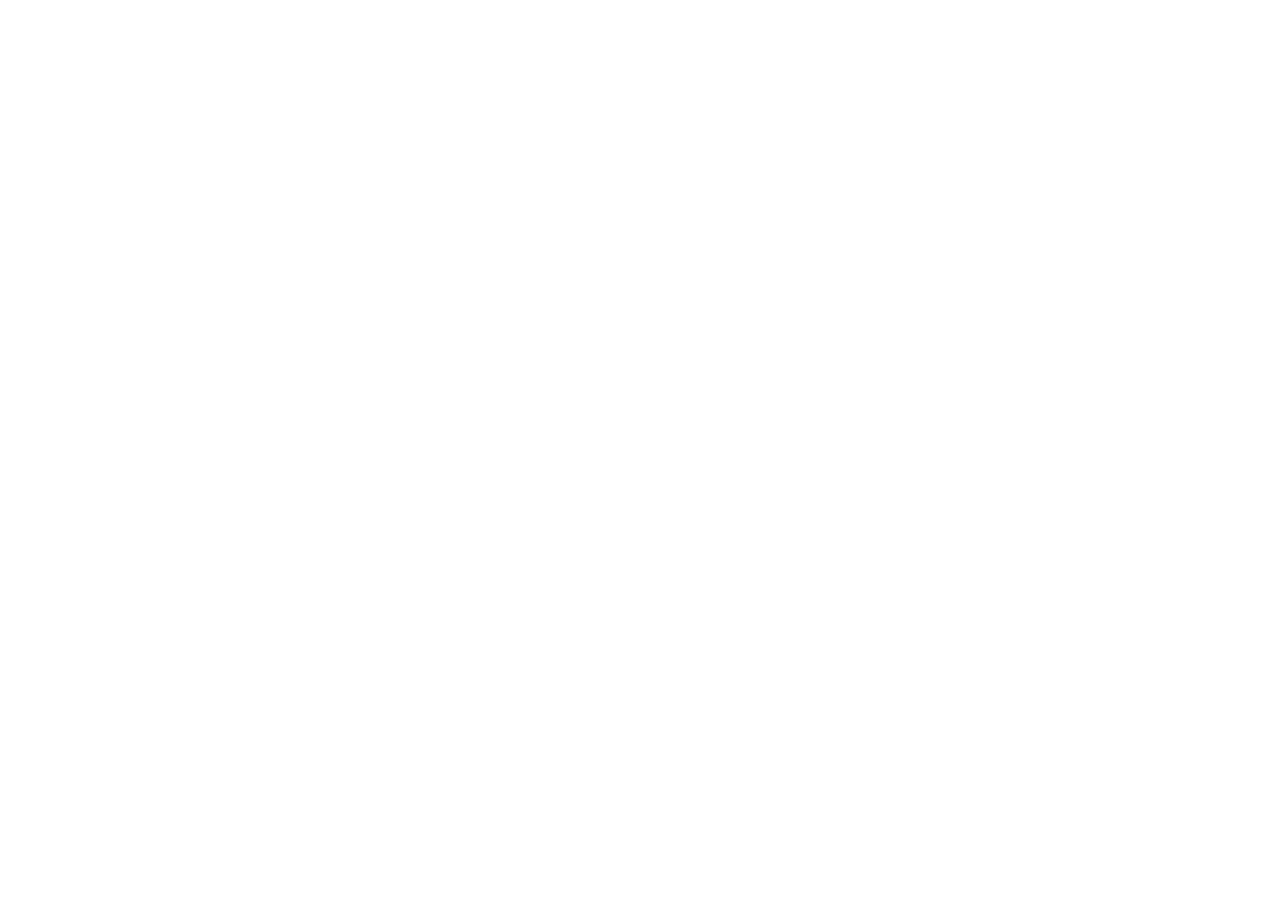
==== about.html @ 5732a907 "Navbar" ====
<!DOCTYPE html>
<html lang="en">
<head>
    <meta charset="UTF-8">
    <meta name="viewport" content="width=device-width, initial-scale=1.0">
    <title>La Poma | About</title>
</head>
<body>
    
</body>
</html>
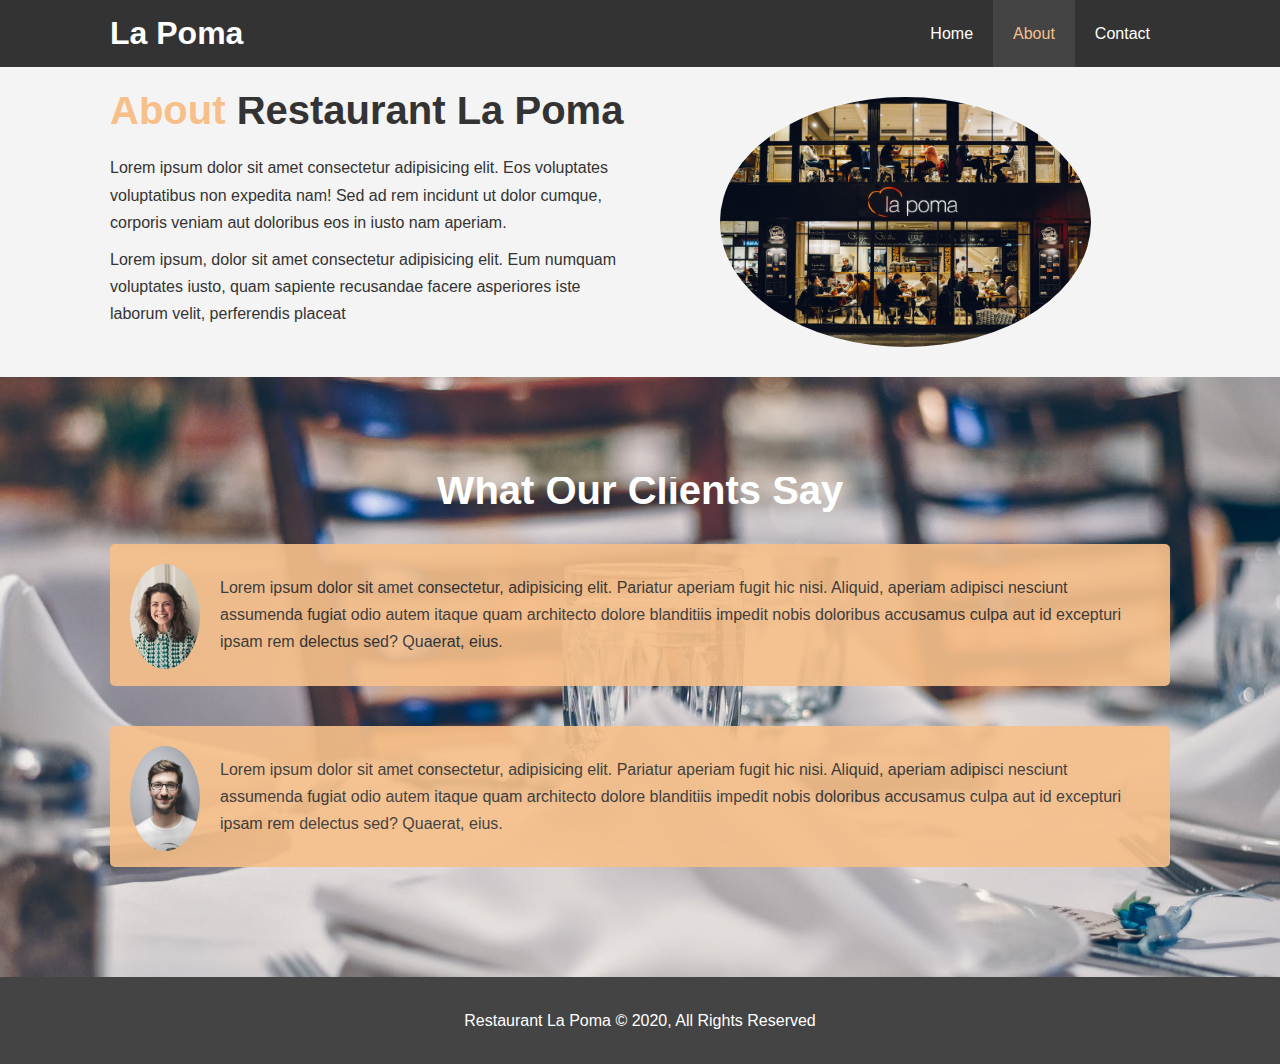
==== commit a7fb43c8: "Website Finished" ====
--- a/about.html
+++ b/about.html
@@ -1,11 +1,77 @@
 <!DOCTYPE html>
 <html lang="en">
+
 <head>
     <meta charset="UTF-8">
     <meta name="viewport" content="width=device-width, initial-scale=1.0">
+    <meta name="description" content="Welcome to the most beautiful restaurant in San Jose, Costa Rica">
+    <meta name="keywords" content="restaurant, San Jose restaurant, Spanish food, chef">
+    <link rel="stylesheet" href="docs/css/style.css">
     <title>La Poma | About</title>
 </head>
+
 <body>
+    <!--Navegacion y lema con imagen-->
+    <header>
+        <nav id="navbar">
+            <div class="container">
+                <h1 class="logo"><a href="index.html">La Poma</a></h1>
+                <ul>
+                    <li><a href="index.html">Home</a></li>
+                    <li><a class="current" href="about.html">About</a></li>
+                    <li><a href="contact.html">Contact</a></li>
+                </ul>
+            </div>
+        </nav>
+    </header>
+
     
+    <section id="about-info" class="bg-light py-3">
+        <div class="container">
+            <div class="info-left">
+                <h1 class="l-heading"><span class="text-primary">About</span> Restaurant La Poma</h1>
+                <p>Lorem ipsum dolor sit amet consectetur adipisicing elit. Eos voluptates voluptatibus
+                   non expedita nam! Sed ad rem incidunt ut dolor cumque, corporis veniam aut doloribus 
+                   eos in iusto nam aperiam.
+                </p>
+                <p>Lorem ipsum, dolor sit amet consectetur adipisicing elit. Eum numquam voluptates iusto, 
+                   quam sapiente recusandae facere asperiores iste laborum velit, perferendis placeat 
+                </p>
+            </div>
+            <div class="info-right">
+                <img src="./docs/img/background_3.jpeg" alt="restaurant">
+            </div>
+        </div>
+    </section>
+
+    <div class="clr"></div>
+
+    <section id="testimonials" class="py-3">
+        <div class="container">
+            <h2 class="l-heading">What Our Clients Say</h2>
+            <div class="testimonial bg-primary">
+                <img src="./docs/img/testimonial_2.jpeg" alt="Samantha">
+                <p>Lorem ipsum dolor sit amet consectetur, adipisicing elit. Pariatur aperiam fugit 
+                   hic nisi. Aliquid, aperiam adipisci nesciunt assumenda fugiat odio autem itaque 
+                   quam architecto dolore blanditiis impedit nobis doloribus accusamus culpa aut id 
+                   excepturi ipsam rem delectus sed? Quaerat, eius.
+                </p>
+            </div>
+
+            <div class="testimonial bg-primary">
+                <img src="./docs/img/testimonial_1.jpeg" alt="Mike">
+                <p>Lorem ipsum dolor sit amet consectetur, adipisicing elit. Pariatur aperiam fugit 
+                   hic nisi. Aliquid, aperiam adipisci nesciunt assumenda fugiat odio autem itaque 
+                   quam architecto dolore blanditiis impedit nobis doloribus accusamus culpa aut id 
+                   excepturi ipsam rem delectus sed? Quaerat, eius.
+                </p>
+            </div>
+        </div>
+    </section>
+
+    <footer id="main-footer">
+        <p>Restaurant La Poma &copy; 2020, All Rights Reserved</p>
+    </footer>
 </body>
+
 </html>--- a/docs/css/style.css
+++ b/docs/css/style.css
@@ -0,0 +1,275 @@
+/* Reset*/
+* {
+    margin: 0;
+    padding: 0;
+    box-sizing: border-box;
+}
+
+/*Main Styling*/
+html, body{
+    font-family: 'Segoe UI', Tahoma, Geneva, Verdana, sans-serif;
+    line-height: 1.7em;
+}
+
+a {
+    color: #333;
+    text-decoration: none;
+}
+
+h1, h2, h3{
+    padding-bottom: 20px;
+}
+
+p{
+    margin: 10px 0;
+}
+
+/*Utility classes*/
+.container{
+    margin: auto;
+    max-width: 1100px;
+    overflow: auto;
+    padding: 0 20px;
+}
+
+.text-primary{
+    color: #f7c08a;
+}
+
+.lead{
+    font-size: 25px;
+}
+
+.btn{
+    display: inline-block;
+    font-size: 18px;
+    color: #fff;
+    background: #333;
+    padding: 13px 20px;
+    border: none;
+    cursor: pointer;
+}
+
+.btn:hover{
+    background: #f7c08a;
+    color: #333;
+}
+
+.btn-light{
+    background: #f4f4f4;
+    color: #333;
+}
+
+.bg-dark{
+    background: #333;
+    color: #fff;
+}
+
+.bg-light{
+    background: #f4f4f4;
+    color: #333;
+}
+
+.bg-primary{
+    background: #f7c08a;
+    color: #333;
+}
+
+.clr{
+    clear: both;
+}
+
+.l-heading{
+    font-size: 40px;
+}
+
+/* Padding */
+.py-1{
+    padding: 10px 0;
+}
+
+.py-2{
+    padding: 20px 0;
+}
+
+.py-3{
+    padding: 30px 0;
+}
+
+/*Navbar*/
+#navbar{
+    background: #333;
+    color: #fff;
+    overflow: auto;
+}
+
+#navbar a{
+    color: #fff;
+}
+
+#navbar h1{
+    float: left;
+    padding-top: 20px;
+}
+
+#navbar ul{
+    list-style: none;
+    float: right;
+}
+
+#navbar ul li{
+    float: left;
+}
+
+#navbar ul li a{
+    display: block;
+    padding: 20px;
+    text-align: center;
+}
+
+#navbar ul li a:hover, 
+#navbar ul li a.current {
+    background: #444;
+    color: #f7c08a;
+}
+
+/*Showcase*/
+#showcase{
+    background: url('../img/background_7.jpeg') no-repeat center center/cover;
+    height: 600px;
+}
+
+#showcase .showcase-content{
+    color: #fff;
+    text-align: center;
+    padding-top: 170px;
+}
+
+#showcase .showcase-content h1{
+    font-size: 60px;
+    line-height: 1.2em;
+}
+
+#showcase .showcase-content p{
+    padding-bottom: 20px;
+    line-height: 1.3em;
+}
+
+/*Home info*/
+#home-info{
+    height: 400px;
+}
+
+#home-info .info-img {
+    float: left;
+    width: 50%;
+    background: url('../img/background_3.jpeg') no-repeat;
+    min-height: 100%;
+  }
+
+#home-info .info-content{
+    float: right;
+    width: 50%;
+    height: 100%;
+    text-align: center;
+    padding: 50px 30px;
+    overflow: hidden;
+}
+
+#home-info .info-content p{
+    padding-bottom: 30px;
+}
+
+/* Features */
+.box{
+    float:left;
+    width: 33.3%;
+    padding: 50px;
+    text-align: center;
+}
+
+.box i{
+    margin-bottom: 10px;
+}
+
+/*About Info*/
+#about-info .info-right{
+    float: right;
+    width: 50%;
+    min-height: 100%;
+}
+
+#about-info .info-right img{
+    display: block;
+    margin: auto;
+    width: 70%;
+    border-radius: 50%;
+}
+
+#about-info .info-left{
+    float: left;
+    width: 50%;
+    min-height: 100%;
+}
+
+/*Testimonials*/
+#testimonials{
+    height: 600px;
+    background: url('../img/background_5.jpeg') no-repeat center center/cover;
+    padding-top: 100px;
+}
+
+#testimonials h2{
+    color: #fff;
+    text-align: center;
+    padding-bottom: 40px;
+}
+
+#testimonials .testimonial{
+    padding: 20px;
+    margin-bottom: 40px;
+    border-radius: 5px;
+    opacity: 0.9;
+}
+
+#testimonials .testimonial img{
+    width: 70px;
+    float: left;
+    margin-right: 20px;
+    border-radius: 50%;
+}
+
+/*Contact Form*/
+#contact-form .form-group{
+    margin-bottom: 20px;
+}
+
+#contact-form label{
+    display: block;
+    margin-bottom: 5px;
+}
+
+#contact-form input, 
+#contact-form textarea{
+    width: 100%;
+    padding: 10px;
+    border: 1px #ddd solid;
+}
+
+#contact-form textarea{
+    height: 200px;
+}
+
+#contact-form input:focus, 
+#contact-form textarea:focus{
+    outline: none;
+    border-color: #f7c08a;
+}
+
+/* Footer*/
+#main-footer{
+    text-align: center;
+    background: #444;
+    color: #fff;
+    padding: 20px;
+}
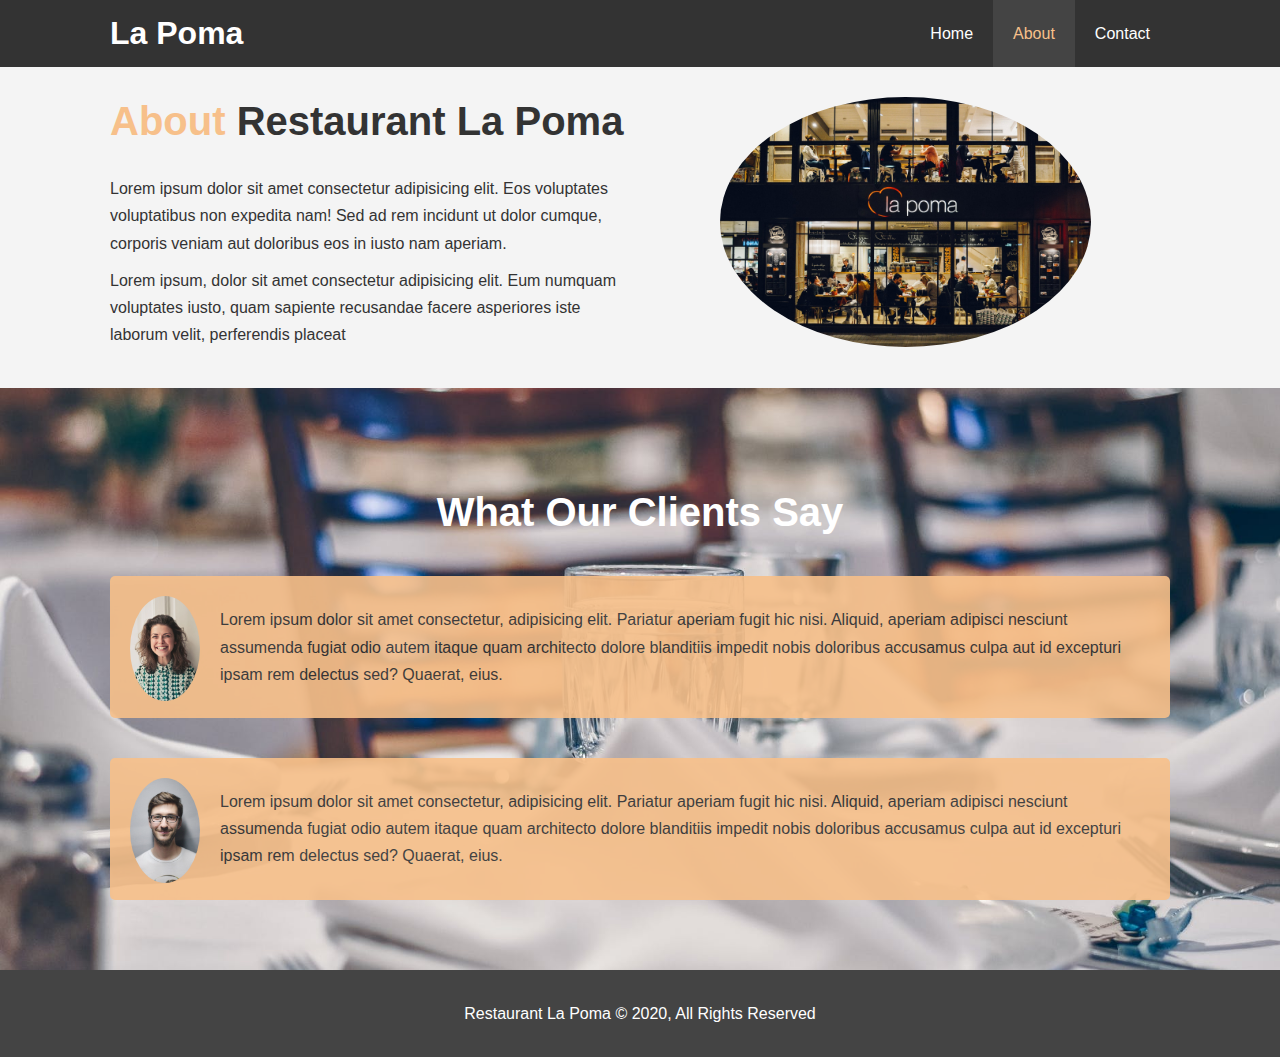
==== commit b1f27cdb: "responsive" ====
--- a/about.html
+++ b/about.html
@@ -7,6 +7,7 @@
     <meta name="description" content="Welcome to the most beautiful restaurant in San Jose, Costa Rica">
     <meta name="keywords" content="restaurant, San Jose restaurant, Spanish food, chef">
     <link rel="stylesheet" href="docs/css/style.css">
+    <link rel="stylesheet" media="screen and (max-width: 768px)" href="docs/css/mobile.css">
     <title>La Poma | About</title>
 </head>
 
--- a/docs/css/style.css
+++ b/docs/css/style.css
@@ -81,6 +81,7 @@
 
 .l-heading{
     font-size: 40px;
+    line-height: 1.2;
 }
 
 /* Padding */
@@ -107,7 +108,7 @@
     color: #fff;
 }
 
-#navbar h1{
+#navbar .logo{
     float: left;
     padding-top: 20px;
 }
@@ -157,7 +158,7 @@
 
 /*Home info*/
 #home-info{
-    height: 400px;
+    height: 450px;
 }
 
 #home-info .info-img {
@@ -214,7 +215,7 @@
 
 /*Testimonials*/
 #testimonials{
-    height: 600px;
+    height: 100%;
     background: url('../img/background_5.jpeg') no-repeat center center/cover;
     padding-top: 100px;
 }
--- a/docs/css/mobile.css
+++ b/docs/css/mobile.css
@@ -0,0 +1,64 @@
+#navbar .logo{
+    float: none;
+    text-align: center;
+}
+
+#navbar ul, #navbar ul li{
+    float: none;
+}
+
+#navbar ul li a {
+    padding: 5px;
+    border-bottom: #444 dotted 1px;
+}
+
+/*Showcase*/
+#showcase{
+    height: 100%;
+
+}
+
+#showcase .showcase-content{
+    padding-top: 70px;
+    padding-bottom: 30px;
+}
+
+/*Home info*/
+#home-info{
+    height: 550px;
+}
+
+#home-info .info-img{
+    display: none;
+}
+
+#home-info .info-content{
+    float: none;
+    width: 100%;
+}
+
+/*Boxes*/
+
+.box{
+    float: none;
+    width: 100%;
+}
+
+/*About*/
+#about-info .info-right, #about-info .info-left{
+    float: none;
+    width: 100%;
+}
+
+#about-info .info-right{
+    margin-top: 30px;
+}
+
+.l-heading {
+    text-align: center;
+}
+
+/* Contact */
+#contact-info .box{
+    border-bottom: #444 dotted 1px;
+}